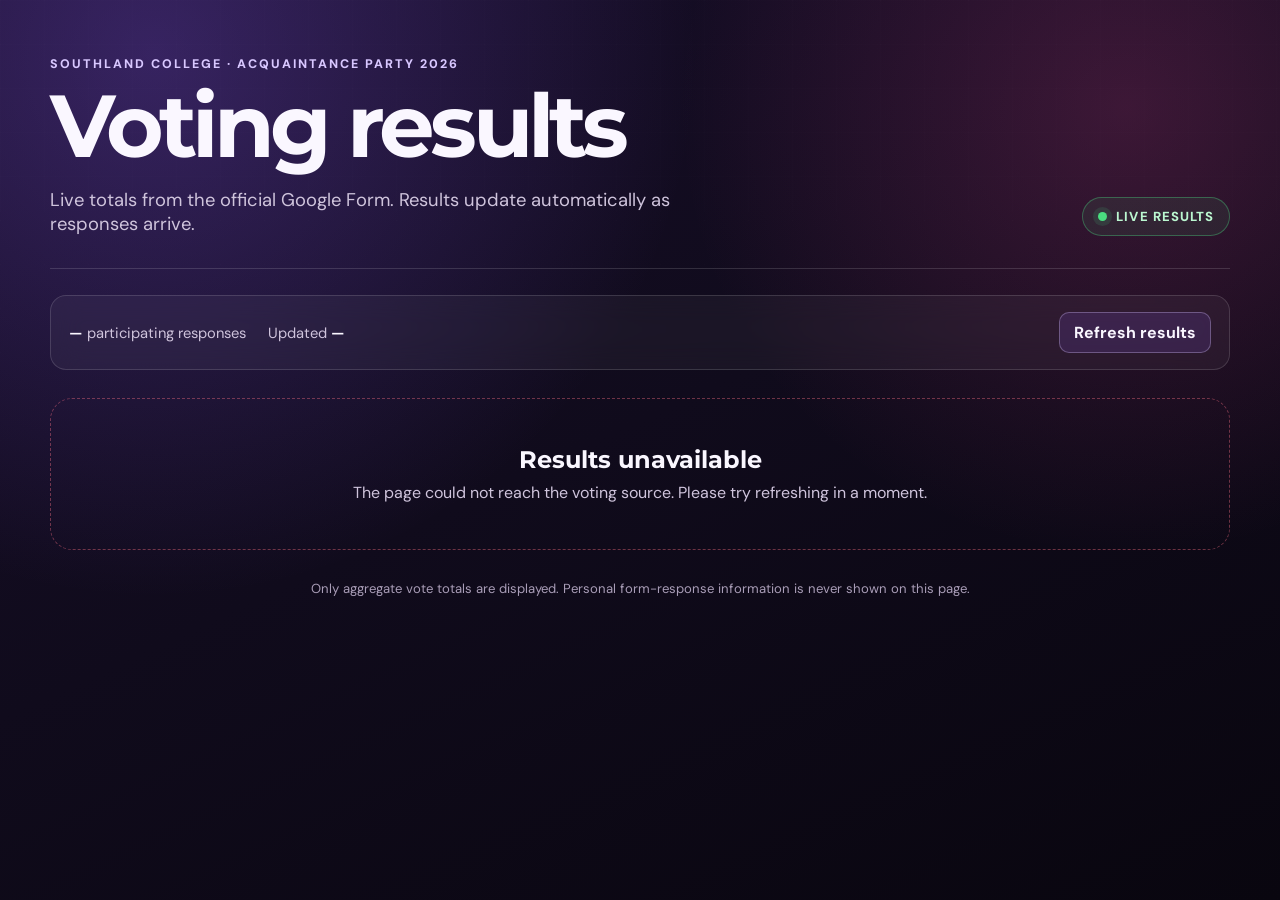
==== acquaintance-voting.html @ 0d2f1a04 "Add live acquaintance voting results" ====
<!DOCTYPE html>
<html lang="en">
<head>
    <meta charset="UTF-8">
    <meta name="viewport" content="width=device-width, initial-scale=1.0">
    <meta name="robots" content="noindex, nofollow">
    <title>Acquaintance Party 2026 | Voting Results</title>
    <meta name="description" content="Live voting results for the Southland College Acquaintance Party 2026.">
    <link rel="icon" href="favicon.ico" sizes="any">
    <link rel="preconnect" href="https://fonts.googleapis.com">
    <link rel="preconnect" href="https://fonts.gstatic.com" crossorigin>
    <link href="https://fonts.googleapis.com/css2?family=DM+Sans:wght@400;500;600;700;800&amp;family=Montserrat:wght@700;800;900&amp;display=swap" rel="stylesheet">
    <style>
        :root {
            color-scheme: dark;
            --bg: #100b1c;
            --panel: rgba(255, 255, 255, 0.075);
            --panel-strong: rgba(255, 255, 255, 0.11);
            --line: rgba(255, 255, 255, 0.14);
            --text: #faf7ff;
            --muted: #cfc4dc;
            --violet: #8b5cf6;
            --pink: #ec4899;
            --gold: #fbbf24;
            --success: #4ade80;
            --danger: #fb7185;
            --radius: 22px;
        }

        * { box-sizing: border-box; }

        html { min-height: 100%; }

        body {
            margin: 0;
            min-height: 100vh;
            color: var(--text);
            background:
                radial-gradient(circle at 12% 6%, rgba(139, 92, 246, 0.28), transparent 34rem),
                radial-gradient(circle at 88% 12%, rgba(236, 72, 153, 0.2), transparent 28rem),
                linear-gradient(155deg, #180e2a 0%, var(--bg) 48%, #09060f 100%);
            font-family: "DM Sans", system-ui, sans-serif;
        }

        body::before {
            content: "";
            position: fixed;
            inset: 0;
            pointer-events: none;
            opacity: 0.32;
            background-image:
                linear-gradient(rgba(255, 255, 255, 0.035) 1px, transparent 1px),
                linear-gradient(90deg, rgba(255, 255, 255, 0.035) 1px, transparent 1px);
            background-size: 44px 44px;
            mask-image: linear-gradient(to bottom, black, transparent 85%);
        }

        button { font: inherit; }

        .page-shell {
            position: relative;
            width: min(1180px, calc(100% - 32px));
            margin: 0 auto;
            padding: 56px 0 72px;
        }

        .event-header {
            display: grid;
            grid-template-columns: 1fr auto;
            gap: 28px;
            align-items: end;
            padding-bottom: 32px;
            border-bottom: 1px solid var(--line);
        }

        .eyebrow {
            margin: 0 0 12px;
            color: #d8c7ff;
            font-size: 0.78rem;
            font-weight: 800;
            letter-spacing: 0.16em;
            text-transform: uppercase;
        }

        h1 {
            max-width: 820px;
            margin: 0;
            font-family: "Montserrat", sans-serif;
            font-size: clamp(2.25rem, 7vw, 5.5rem);
            line-height: 0.96;
            letter-spacing: -0.055em;
        }

        .subtitle {
            max-width: 680px;
            margin: 20px 0 0;
            color: var(--muted);
            font-size: clamp(1rem, 2vw, 1.15rem);
        }

        .live-badge {
            display: inline-flex;
            align-items: center;
            gap: 9px;
            min-width: max-content;
            padding: 10px 15px;
            border: 1px solid rgba(74, 222, 128, 0.35);
            border-radius: 999px;
            color: #bbf7d0;
            background: rgba(74, 222, 128, 0.08);
            font-size: 0.82rem;
            font-weight: 800;
            letter-spacing: 0.08em;
            text-transform: uppercase;
        }

        .live-badge::before {
            content: "";
            width: 9px;
            height: 9px;
            border-radius: 50%;
            background: var(--success);
            box-shadow: 0 0 0 5px rgba(74, 222, 128, 0.12);
        }

        .summary {
            display: flex;
            flex-wrap: wrap;
            gap: 14px;
            align-items: center;
            justify-content: space-between;
            margin: 26px 0 28px;
            padding: 16px 18px;
            border: 1px solid var(--line);
            border-radius: 16px;
            background: rgba(255, 255, 255, 0.045);
            backdrop-filter: blur(14px);
        }

        .summary-copy {
            display: flex;
            flex-wrap: wrap;
            gap: 9px 22px;
            color: var(--muted);
            font-size: 0.92rem;
        }

        .summary-copy strong { color: var(--text); }

        .refresh-button {
            padding: 9px 14px;
            border: 1px solid rgba(216, 199, 255, 0.32);
            border-radius: 10px;
            color: var(--text);
            background: rgba(139, 92, 246, 0.14);
            cursor: pointer;
            font-weight: 700;
            transition: background 160ms ease, transform 160ms ease;
        }

        .refresh-button:hover { background: rgba(139, 92, 246, 0.26); }
        .refresh-button:active { transform: translateY(1px); }
        .refresh-button:disabled { cursor: wait; opacity: 0.62; }

        .results-grid {
            display: grid;
            grid-template-columns: repeat(2, minmax(0, 1fr));
            gap: 20px;
        }

        .category-card {
            overflow: hidden;
            padding: 24px;
            border: 1px solid var(--line);
            border-radius: var(--radius);
            background: linear-gradient(155deg, var(--panel-strong), var(--panel));
            box-shadow: 0 28px 70px rgba(0, 0, 0, 0.2);
            backdrop-filter: blur(16px);
        }

        .category-card:first-child { grid-column: 1 / -1; }

        .category-heading {
            display: flex;
            gap: 16px;
            align-items: baseline;
            justify-content: space-between;
            margin-bottom: 22px;
        }

        .category-heading h2 {
            margin: 0;
            font-family: "Montserrat", sans-serif;
            font-size: clamp(1.3rem, 3vw, 1.8rem);
            letter-spacing: -0.025em;
        }

        .category-total {
            color: var(--muted);
            font-size: 0.86rem;
            white-space: nowrap;
        }

        .option-list {
            display: grid;
            gap: 17px;
            margin: 0;
            padding: 0;
            list-style: none;
        }

        .option-row { min-width: 0; }

        .option-copy {
            display: grid;
            grid-template-columns: minmax(0, 1fr) auto;
            gap: 16px;
            align-items: baseline;
            margin-bottom: 7px;
        }

        .option-name {
            overflow: hidden;
            font-weight: 700;
            text-overflow: ellipsis;
            white-space: nowrap;
        }

        .option-result {
            color: var(--muted);
            font-size: 0.86rem;
            white-space: nowrap;
        }

        .option-result strong {
            color: var(--text);
            font-size: 0.98rem;
        }

        .bar-track {
            height: 9px;
            overflow: hidden;
            border-radius: 999px;
            background: rgba(255, 255, 255, 0.09);
        }

        .bar-fill {
            width: 0;
            height: 100%;
            border-radius: inherit;
            background: linear-gradient(90deg, var(--violet), var(--pink));
            box-shadow: 0 0 20px rgba(139, 92, 246, 0.35);
            transition: width 650ms cubic-bezier(.2, .8, .2, 1);
        }

        .option-row:first-child .bar-fill {
            background: linear-gradient(90deg, var(--gold), #fb7185);
            box-shadow: 0 0 22px rgba(251, 191, 36, 0.28);
        }

        .state-panel {
            grid-column: 1 / -1;
            padding: 46px 24px;
            border: 1px dashed rgba(255, 255, 255, 0.22);
            border-radius: var(--radius);
            color: var(--muted);
            text-align: center;
        }

        .state-panel h2 {
            margin: 0 0 8px;
            color: var(--text);
            font-family: "Montserrat", sans-serif;
        }

        .state-panel p { margin: 0 auto; max-width: 620px; }
        .state-panel.error { border-color: rgba(251, 113, 133, 0.4); }

        .page-footer {
            margin-top: 30px;
            color: #a99db7;
            font-size: 0.82rem;
            text-align: center;
        }

        @media (max-width: 760px) {
            .page-shell { padding-top: 34px; }
            .event-header { grid-template-columns: 1fr; align-items: start; }
            .results-grid { grid-template-columns: 1fr; }
            .category-card:first-child { grid-column: auto; }
        }

        @media (prefers-reduced-motion: reduce) {
            *, *::before, *::after { scroll-behavior: auto !important; transition: none !important; }
        }
    </style>
</head>
<body>
    <main class="page-shell">
        <header class="event-header">
            <div>
                <p class="eyebrow">Southland College · Acquaintance Party 2026</p>
                <h1>Voting results</h1>
                <p class="subtitle">Live totals from the official Google Form. Results update automatically as responses arrive.</p>
            </div>
            <div class="live-badge" id="live-badge">Live results</div>
        </header>

        <section class="summary" aria-label="Voting summary">
            <div class="summary-copy">
                <span><strong id="response-count">—</strong> participating responses</span>
                <span>Updated <strong id="updated-time">—</strong></span>
            </div>
            <button class="refresh-button" id="refresh-button" type="button">Refresh results</button>
        </section>

        <section class="results-grid" id="results" aria-live="polite" aria-busy="true">
            <div class="state-panel">
                <h2>Loading results…</h2>
                <p>Getting the latest totals from the official response sheet.</p>
            </div>
        </section>

        <footer class="page-footer">
            Only aggregate vote totals are displayed. Personal form-response information is never shown on this page.
        </footer>
    </main>

    <script>
        // After deploying google-apps-script.gs, paste its /exec Web App URL below.
        const RESULTS_API_URL = "https://script.google.com/macros/s/AKfycbyng-ftFOT2OsuEIpKf9MAMeqkXA8W4ngosFOmEks7NLyz4kT1vCEHsPVqOGMO6ZtnE/exec";
        const AUTO_REFRESH_MS = 30_000;

        const resultsElement = document.querySelector("#results");
        const responseCountElement = document.querySelector("#response-count");
        const updatedTimeElement = document.querySelector("#updated-time");
        const refreshButton = document.querySelector("#refresh-button");
        const liveBadge = document.querySelector("#live-badge");

        function escapeHtml(value) {
            return String(value)
                .replaceAll("&", "&amp;")
                .replaceAll("<", "&lt;")
                .replaceAll(">", "&gt;")
                .replaceAll('"', "&quot;")
                .replaceAll("'", "&#039;");
        }

        function renderState(title, message, isError = false) {
            resultsElement.innerHTML = `
                <div class="state-panel${isError ? " error" : ""}">
                    <h2>${escapeHtml(title)}</h2>
                    <p>${escapeHtml(message)}</p>
                </div>`;
        }

        function renderCategories(categories) {
            if (!Array.isArray(categories) || categories.length === 0) {
                renderState("No votes yet", "Results will appear here after the first valid response.");
                return;
            }

            resultsElement.innerHTML = categories.map((category) => {
                const options = Array.isArray(category.options) ? category.options : [];
                const optionRows = options.map((option) => `
                    <li class="option-row">
                        <div class="option-copy">
                            <span class="option-name" title="${escapeHtml(option.name)}">${escapeHtml(option.name)}</span>
                            <span class="option-result"><strong>${Number(option.count).toLocaleString()}</strong> · ${Number(option.percent).toFixed(1)}%</span>
                        </div>
                        <div class="bar-track" role="img" aria-label="${escapeHtml(option.name)}: ${Number(option.percent).toFixed(1)} percent">
                            <div class="bar-fill" style="width: ${Math.max(0, Math.min(100, Number(option.percent)))}%"></div>
                        </div>
                    </li>`).join("");

                return `
                    <article class="category-card">
                        <div class="category-heading">
                            <h2>${escapeHtml(category.name)}</h2>
                            <span class="category-total">${Number(category.totalVotes).toLocaleString()} votes</span>
                        </div>
                        <ol class="option-list">${optionRows}</ol>
                    </article>`;
            }).join("");
        }

        async function loadResults() {
            if (RESULTS_API_URL.startsWith("PASTE_")) {
                renderState(
                    "Connect the Google Sheet",
                    "Deploy the included Google Apps Script, then paste its Web App URL into RESULTS_API_URL in this file."
                );
                resultsElement.setAttribute("aria-busy", "false");
                return;
            }

            refreshButton.disabled = true;
            refreshButton.textContent = "Refreshing…";
            resultsElement.setAttribute("aria-busy", "true");

            try {
                const requestUrl = `${RESULTS_API_URL}?t=${Date.now()}`;
                const response = await fetch(requestUrl, { method: "GET", redirect: "follow" });
                if (!response.ok) throw new Error(`Request failed (${response.status})`);

                const data = await response.json();
                if (data.error) throw new Error(data.error);

                if (data.resultsVisible === false) {
                    liveBadge.textContent = "Results hidden";
                    renderState("Voting is in progress", data.message || "Results will be published after voting closes.");
                    responseCountElement.textContent = "—";
                } else {
                    liveBadge.textContent = "Live results";
                    renderCategories(data.categories);
                    responseCountElement.textContent = Number(data.totalResponses || 0).toLocaleString();
                }

                const updatedAt = data.updatedAt ? new Date(data.updatedAt) : new Date();
                updatedTimeElement.textContent = updatedAt.toLocaleTimeString([], { hour: "numeric", minute: "2-digit" });
            } catch (error) {
                console.error(error);
                renderState("Results unavailable", "The page could not reach the voting source. Please try refreshing in a moment.", true);
            } finally {
                refreshButton.disabled = false;
                refreshButton.textContent = "Refresh results";
                resultsElement.setAttribute("aria-busy", "false");
            }
        }

        refreshButton.addEventListener("click", loadResults);
        loadResults();
        window.setInterval(loadResults, AUTO_REFRESH_MS);
    </script>
</body>
</html>
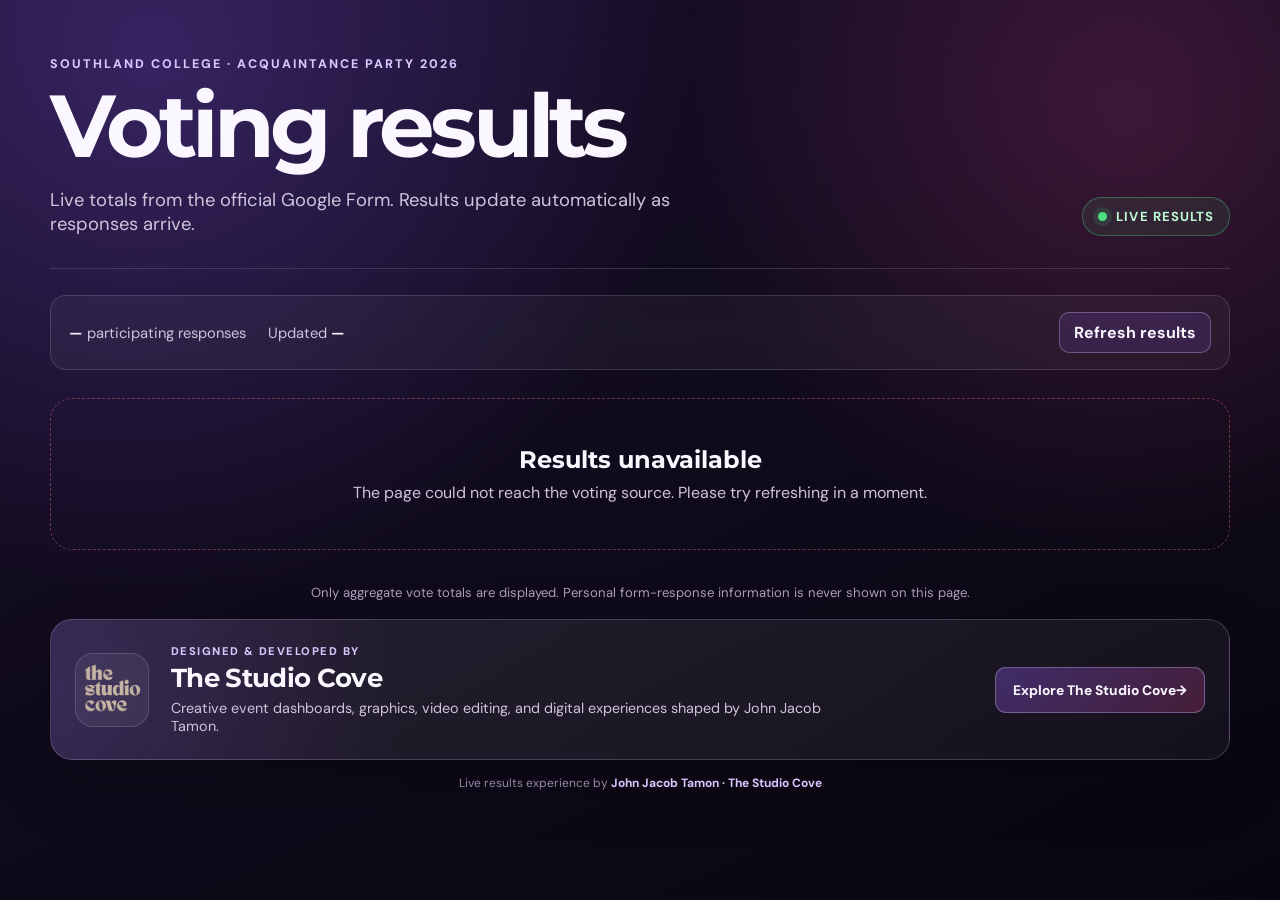
==== commit 82c9458d: "Feature theme results and Studio Cove credit" ====
--- a/acquaintance-voting.html
+++ b/acquaintance-voting.html
@@ -178,7 +178,14 @@
             backdrop-filter: blur(16px);
         }
 
-        .category-card:first-child { grid-column: 1 / -1; }
+        .category-card--featured {
+            grid-column: 1 / -1;
+            border-color: rgba(251, 191, 36, 0.42);
+            background:
+                radial-gradient(circle at 90% 0%, rgba(251, 191, 36, 0.14), transparent 24rem),
+                linear-gradient(155deg, rgba(139, 92, 246, 0.2), var(--panel));
+            box-shadow: 0 28px 80px rgba(0, 0, 0, 0.26), 0 0 0 1px rgba(251, 191, 36, 0.08);
+        }
 
         .category-heading {
             display: flex;
@@ -193,6 +200,26 @@
             font-family: "Montserrat", sans-serif;
             font-size: clamp(1.3rem, 3vw, 1.8rem);
             letter-spacing: -0.025em;
+        }
+
+        .category-title-group {
+            display: flex;
+            flex-wrap: wrap;
+            gap: 10px;
+            align-items: center;
+        }
+
+        .featured-label {
+            display: inline-flex;
+            padding: 5px 9px;
+            border: 1px solid rgba(251, 191, 36, 0.38);
+            border-radius: 999px;
+            color: #fde68a;
+            background: rgba(251, 191, 36, 0.1);
+            font-size: 0.68rem;
+            font-weight: 800;
+            letter-spacing: 0.08em;
+            text-transform: uppercase;
         }
 
         .category-total {
@@ -276,18 +303,120 @@
         .state-panel p { margin: 0 auto; max-width: 620px; }
         .state-panel.error { border-color: rgba(251, 113, 133, 0.4); }
 
-        .page-footer {
-            margin-top: 30px;
+        .page-footer { margin-top: 34px; }
+
+        .privacy-note {
+            margin: 0 0 18px;
             color: #a99db7;
             font-size: 0.82rem;
             text-align: center;
         }
+
+        .credit-card {
+            display: grid;
+            grid-template-columns: auto minmax(0, 1fr) auto;
+            gap: 22px;
+            align-items: center;
+            padding: 24px;
+            border: 1px solid rgba(216, 199, 255, 0.22);
+            border-radius: var(--radius);
+            background:
+                radial-gradient(circle at 0% 50%, rgba(139, 92, 246, 0.2), transparent 22rem),
+                linear-gradient(145deg, rgba(255, 255, 255, 0.085), rgba(255, 255, 255, 0.045));
+            box-shadow: 0 24px 64px rgba(0, 0, 0, 0.2);
+            text-align: left;
+        }
+
+        .credit-logo-link {
+            display: grid;
+            width: 74px;
+            height: 74px;
+            place-items: center;
+            border: 1px solid rgba(255, 255, 255, 0.14);
+            border-radius: 18px;
+            background: rgba(255, 255, 255, 0.06);
+        }
+
+        .credit-logo {
+            display: block;
+            width: 58px;
+            height: 58px;
+            object-fit: contain;
+        }
+
+        .credit-eyebrow {
+            margin: 0 0 3px;
+            color: #d8c7ff;
+            font-size: 0.7rem;
+            font-weight: 800;
+            letter-spacing: 0.13em;
+            text-transform: uppercase;
+        }
+
+        .credit-copy h2 {
+            margin: 0;
+            font-family: "Montserrat", sans-serif;
+            font-size: clamp(1.25rem, 3vw, 1.65rem);
+            letter-spacing: -0.025em;
+        }
+
+        .credit-description {
+            max-width: 650px;
+            margin: 5px 0 0;
+            color: var(--muted);
+            font-size: 0.9rem;
+        }
+
+        .credit-cta {
+            display: inline-flex;
+            align-items: center;
+            justify-content: center;
+            min-height: 46px;
+            padding: 11px 17px;
+            border: 1px solid rgba(216, 199, 255, 0.34);
+            border-radius: 11px;
+            color: var(--text);
+            background: linear-gradient(135deg, rgba(139, 92, 246, 0.34), rgba(236, 72, 153, 0.22));
+            font-size: 0.86rem;
+            font-weight: 800;
+            text-decoration: none;
+            white-space: nowrap;
+            transition: border-color 160ms ease, transform 160ms ease;
+        }
+
+        .credit-cta:hover {
+            border-color: rgba(216, 199, 255, 0.68);
+            transform: translateY(-2px);
+        }
+
+        .creator-credit {
+            margin: 15px 0 0;
+            color: #9588a5;
+            font-size: 0.75rem;
+            text-align: center;
+        }
+
+        .creator-credit a {
+            color: #d8c7ff;
+            font-weight: 700;
+            text-decoration: none;
+        }
+
+        .creator-credit a:hover { text-decoration: underline; }
 
         @media (max-width: 760px) {
             .page-shell { padding-top: 34px; }
             .event-header { grid-template-columns: 1fr; align-items: start; }
             .results-grid { grid-template-columns: 1fr; }
-            .category-card:first-child { grid-column: auto; }
+            .category-card--featured { grid-column: auto; }
+            .credit-card { grid-template-columns: auto minmax(0, 1fr); }
+            .credit-cta { grid-column: 1 / -1; }
+        }
+
+        @media (max-width: 460px) {
+            .credit-card { grid-template-columns: 1fr; text-align: center; }
+            .credit-logo-link { margin: 0 auto; }
+            .credit-cta { grid-column: auto; }
         }
 
         @media (prefers-reduced-motion: reduce) {
@@ -322,7 +451,19 @@
         </section>
 
         <footer class="page-footer">
-            Only aggregate vote totals are displayed. Personal form-response information is never shown on this page.
+            <p class="privacy-note">Only aggregate vote totals are displayed. Personal form-response information is never shown on this page.</p>
+            <div class="credit-card">
+                <a class="credit-logo-link" href="/" aria-label="Visit The Studio Cove portfolio">
+                    <img class="credit-logo" src="the-studio-cove-logo-john-jacob-tamon.png" alt="The Studio Cove logo">
+                </a>
+                <div class="credit-copy">
+                    <p class="credit-eyebrow">Designed &amp; developed by</p>
+                    <h2>The Studio Cove</h2>
+                    <p class="credit-description">Creative event dashboards, graphics, video editing, and digital experiences shaped by John Jacob Tamon.</p>
+                </div>
+                <a class="credit-cta" href="/">Explore The Studio Cove <span aria-hidden="true">→</span></a>
+            </div>
+            <p class="creator-credit">Live results experience by <a href="/">John Jacob Tamon · The Studio Cove</a></p>
         </footer>
     </main>
 
@@ -360,8 +501,15 @@
                 return;
             }
 
-            resultsElement.innerHTML = categories.map((category) => {
+            const orderedCategories = [...categories].sort((a, b) => {
+                const aIsTheme = String(a.name).toLowerCase() === "theme";
+                const bIsTheme = String(b.name).toLowerCase() === "theme";
+                return Number(bIsTheme) - Number(aIsTheme);
+            });
+
+            resultsElement.innerHTML = orderedCategories.map((category) => {
                 const options = Array.isArray(category.options) ? category.options : [];
+                const isFeatured = String(category.name).toLowerCase() === "theme";
                 const optionRows = options.map((option) => `
                     <li class="option-row">
                         <div class="option-copy">
@@ -374,9 +522,12 @@
                     </li>`).join("");
 
                 return `
-                    <article class="category-card">
+                    <article class="category-card${isFeatured ? " category-card--featured" : ""}">
                         <div class="category-heading">
-                            <h2>${escapeHtml(category.name)}</h2>
+                            <div class="category-title-group">
+                                <h2>${escapeHtml(category.name)}</h2>
+                                ${isFeatured ? '<span class="featured-label">Featured vote</span>' : ""}
+                            </div>
                             <span class="category-total">${Number(category.totalVotes).toLocaleString()} votes</span>
                         </div>
                         <ol class="option-list">${optionRows}</ol>
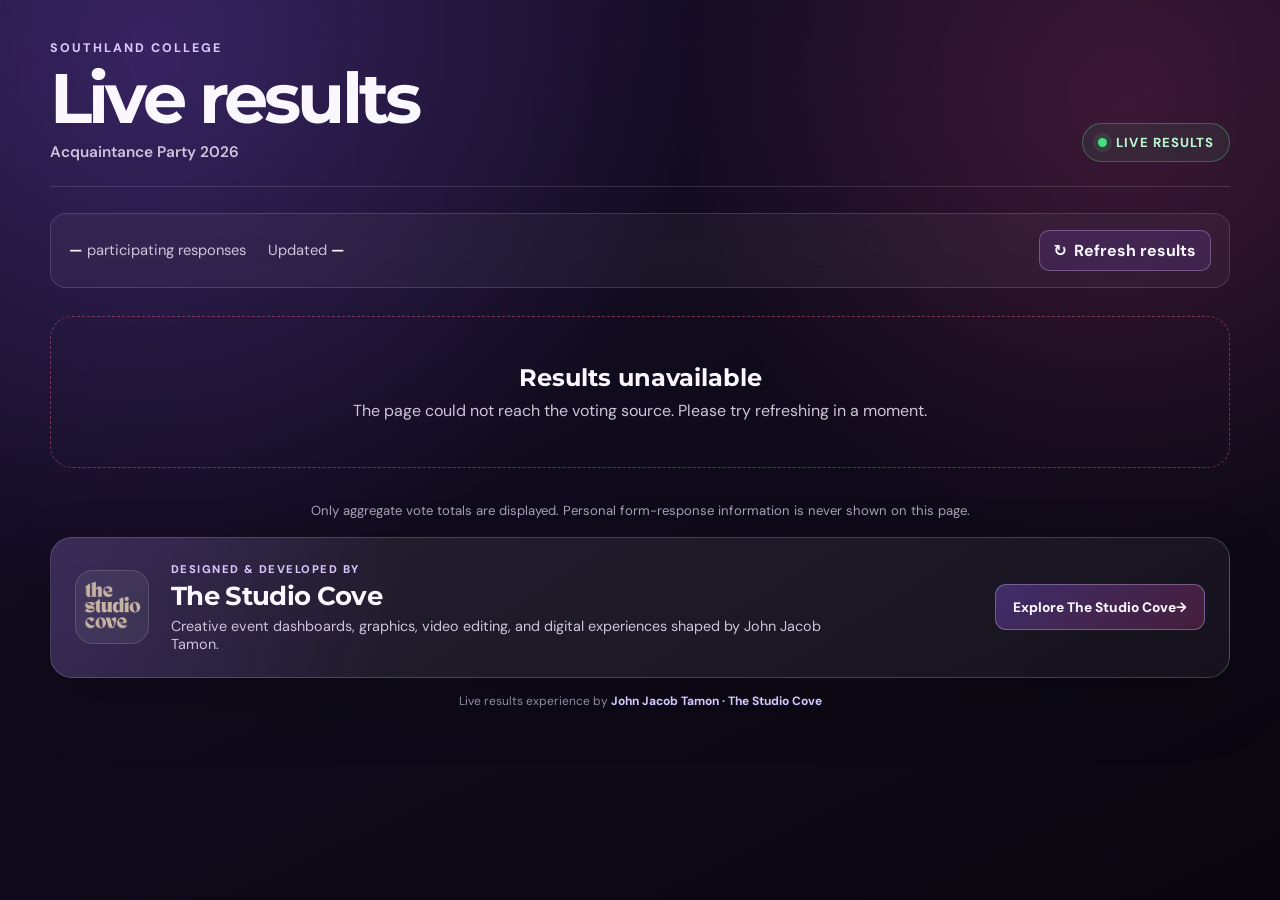
==== commit 47a05535: "Animate voting results and simplify header" ====
--- a/acquaintance-voting.html
+++ b/acquaintance-voting.html
@@ -61,7 +61,7 @@
             position: relative;
             width: min(1180px, calc(100% - 32px));
             margin: 0 auto;
-            padding: 56px 0 72px;
+            padding: 40px 0 72px;
         }
 
         .event-header {
@@ -69,12 +69,16 @@
             grid-template-columns: 1fr auto;
             gap: 28px;
             align-items: end;
-            padding-bottom: 32px;
+            padding-bottom: 24px;
             border-bottom: 1px solid var(--line);
         }
 
+        .event-header > div:first-child {
+            animation: header-enter 650ms cubic-bezier(.16, 1, .3, 1) both;
+        }
+
         .eyebrow {
-            margin: 0 0 12px;
+            margin: 0 0 8px;
             color: #d8c7ff;
             font-size: 0.78rem;
             font-weight: 800;
@@ -86,16 +90,16 @@
             max-width: 820px;
             margin: 0;
             font-family: "Montserrat", sans-serif;
-            font-size: clamp(2.25rem, 7vw, 5.5rem);
-            line-height: 0.96;
+            font-size: clamp(2.15rem, 6vw, 4.35rem);
+            line-height: 1;
             letter-spacing: -0.055em;
         }
 
         .subtitle {
-            max-width: 680px;
-            margin: 20px 0 0;
+            margin: 8px 0 0;
             color: var(--muted);
-            font-size: clamp(1rem, 2vw, 1.15rem);
+            font-size: 0.96rem;
+            font-weight: 600;
         }
 
         .live-badge {
@@ -112,6 +116,7 @@
             font-weight: 800;
             letter-spacing: 0.08em;
             text-transform: uppercase;
+            animation: badge-enter 600ms 120ms cubic-bezier(.16, 1, .3, 1) both;
         }
 
         .live-badge::before {
@@ -121,6 +126,7 @@
             border-radius: 50%;
             background: var(--success);
             box-shadow: 0 0 0 5px rgba(74, 222, 128, 0.12);
+            animation: live-pulse 2s ease-out infinite;
         }
 
         .summary {
@@ -162,6 +168,18 @@
         .refresh-button:active { transform: translateY(1px); }
         .refresh-button:disabled { cursor: wait; opacity: 0.62; }
 
+        .refresh-button::before {
+            content: "↻";
+            display: inline-block;
+            margin-right: 7px;
+            font-size: 1rem;
+            line-height: 1;
+        }
+
+        .refresh-button:disabled::before { animation: spin 800ms linear infinite; }
+
+        .summary strong.is-updating { animation: count-pop 480ms cubic-bezier(.16, 1, .3, 1); }
+
         .results-grid {
             display: grid;
             grid-template-columns: repeat(2, minmax(0, 1fr));
@@ -176,6 +194,8 @@
             background: linear-gradient(155deg, var(--panel-strong), var(--panel));
             box-shadow: 0 28px 70px rgba(0, 0, 0, 0.2);
             backdrop-filter: blur(16px);
+            animation: card-enter 620ms cubic-bezier(.16, 1, .3, 1) both;
+            animation-delay: calc(var(--card-index, 0) * 90ms);
         }
 
         .category-card--featured {
@@ -220,6 +240,8 @@
             font-weight: 800;
             letter-spacing: 0.08em;
             text-transform: uppercase;
+            background-size: 200% 100%;
+            animation: label-glow 3s ease-in-out infinite;
         }
 
         .category-total {
@@ -236,7 +258,11 @@
             list-style: none;
         }
 
-        .option-row { min-width: 0; }
+        .option-row {
+            min-width: 0;
+            animation: option-enter 500ms cubic-bezier(.16, 1, .3, 1) both;
+            animation-delay: calc(160ms + (var(--row-index, 0) * 45ms));
+        }
 
         .option-copy {
             display: grid;
@@ -272,12 +298,14 @@
         }
 
         .bar-fill {
-            width: 0;
+            width: var(--bar-width, 0%);
             height: 100%;
             border-radius: inherit;
             background: linear-gradient(90deg, var(--violet), var(--pink));
             box-shadow: 0 0 20px rgba(139, 92, 246, 0.35);
-            transition: width 650ms cubic-bezier(.2, .8, .2, 1);
+            transform-origin: left;
+            animation: grow-bar 900ms cubic-bezier(.16, 1, .3, 1) both;
+            animation-delay: calc(220ms + (var(--row-index, 0) * 50ms));
         }
 
         .option-row:first-child .bar-fill {
@@ -404,6 +432,49 @@
 
         .creator-credit a:hover { text-decoration: underline; }
 
+        @keyframes header-enter {
+            from { opacity: 0; transform: translateY(18px); }
+            to { opacity: 1; transform: translateY(0); }
+        }
+
+        @keyframes badge-enter {
+            from { opacity: 0; transform: translateX(14px); }
+            to { opacity: 1; transform: translateX(0); }
+        }
+
+        @keyframes live-pulse {
+            0%, 45% { box-shadow: 0 0 0 5px rgba(74, 222, 128, 0.12); }
+            75%, 100% { box-shadow: 0 0 0 12px rgba(74, 222, 128, 0); }
+        }
+
+        @keyframes card-enter {
+            from { opacity: 0; transform: translateY(22px) scale(0.985); }
+            to { opacity: 1; transform: translateY(0) scale(1); }
+        }
+
+        @keyframes option-enter {
+            from { opacity: 0; transform: translateX(-10px); }
+            to { opacity: 1; transform: translateX(0); }
+        }
+
+        @keyframes grow-bar {
+            from { transform: scaleX(0); filter: brightness(1.4); }
+            to { transform: scaleX(1); filter: brightness(1); }
+        }
+
+        @keyframes label-glow {
+            0%, 100% { box-shadow: 0 0 0 rgba(251, 191, 36, 0); }
+            50% { box-shadow: 0 0 18px rgba(251, 191, 36, 0.16); }
+        }
+
+        @keyframes count-pop {
+            0% { opacity: 0.4; transform: translateY(4px); }
+            65% { transform: translateY(-2px) scale(1.06); }
+            100% { opacity: 1; transform: translateY(0) scale(1); }
+        }
+
+        @keyframes spin { to { transform: rotate(1turn); } }
+
         @media (max-width: 760px) {
             .page-shell { padding-top: 34px; }
             .event-header { grid-template-columns: 1fr; align-items: start; }
@@ -420,7 +491,11 @@
         }
 
         @media (prefers-reduced-motion: reduce) {
-            *, *::before, *::after { scroll-behavior: auto !important; transition: none !important; }
+            *, *::before, *::after {
+                scroll-behavior: auto !important;
+                transition: none !important;
+                animation: none !important;
+            }
         }
     </style>
 </head>
@@ -428,9 +503,9 @@
     <main class="page-shell">
         <header class="event-header">
             <div>
-                <p class="eyebrow">Southland College · Acquaintance Party 2026</p>
-                <h1>Voting results</h1>
-                <p class="subtitle">Live totals from the official Google Form. Results update automatically as responses arrive.</p>
+                <p class="eyebrow">Southland College</p>
+                <h1>Live results</h1>
+                <p class="subtitle">Acquaintance Party 2026</p>
             </div>
             <div class="live-badge" id="live-badge">Live results</div>
         </header>
@@ -507,22 +582,25 @@
                 return Number(bIsTheme) - Number(aIsTheme);
             });
 
-            resultsElement.innerHTML = orderedCategories.map((category) => {
+            resultsElement.innerHTML = orderedCategories.map((category, categoryIndex) => {
                 const options = Array.isArray(category.options) ? category.options : [];
                 const isFeatured = String(category.name).toLowerCase() === "theme";
-                const optionRows = options.map((option) => `
-                    <li class="option-row">
+                const optionRows = options.map((option, optionIndex) => {
+                    const barWidth = Math.max(0, Math.min(100, Number(option.percent)));
+                    return `
+                    <li class="option-row" style="--row-index: ${optionIndex}">
                         <div class="option-copy">
                             <span class="option-name" title="${escapeHtml(option.name)}">${escapeHtml(option.name)}</span>
                             <span class="option-result"><strong>${Number(option.count).toLocaleString()}</strong> · ${Number(option.percent).toFixed(1)}%</span>
                         </div>
                         <div class="bar-track" role="img" aria-label="${escapeHtml(option.name)}: ${Number(option.percent).toFixed(1)} percent">
-                            <div class="bar-fill" style="width: ${Math.max(0, Math.min(100, Number(option.percent)))}%"></div>
+                            <div class="bar-fill" style="--bar-width: ${barWidth}%; --row-index: ${optionIndex}"></div>
                         </div>
-                    </li>`).join("");
+                    </li>`;
+                }).join("");
 
                 return `
-                    <article class="category-card${isFeatured ? " category-card--featured" : ""}">
+                    <article class="category-card${isFeatured ? " category-card--featured" : ""}" style="--card-index: ${categoryIndex}">
                         <div class="category-heading">
                             <div class="category-title-group">
                                 <h2>${escapeHtml(category.name)}</h2>
@@ -565,10 +643,16 @@
                     liveBadge.textContent = "Live results";
                     renderCategories(data.categories);
                     responseCountElement.textContent = Number(data.totalResponses || 0).toLocaleString();
+                    responseCountElement.classList.remove("is-updating");
+                    void responseCountElement.offsetWidth;
+                    responseCountElement.classList.add("is-updating");
                 }
 
                 const updatedAt = data.updatedAt ? new Date(data.updatedAt) : new Date();
                 updatedTimeElement.textContent = updatedAt.toLocaleTimeString([], { hour: "numeric", minute: "2-digit" });
+                updatedTimeElement.classList.remove("is-updating");
+                void updatedTimeElement.offsetWidth;
+                updatedTimeElement.classList.add("is-updating");
             } catch (error) {
                 console.error(error);
                 renderState("Results unavailable", "The page could not reach the voting source. Please try refreshing in a moment.", true);
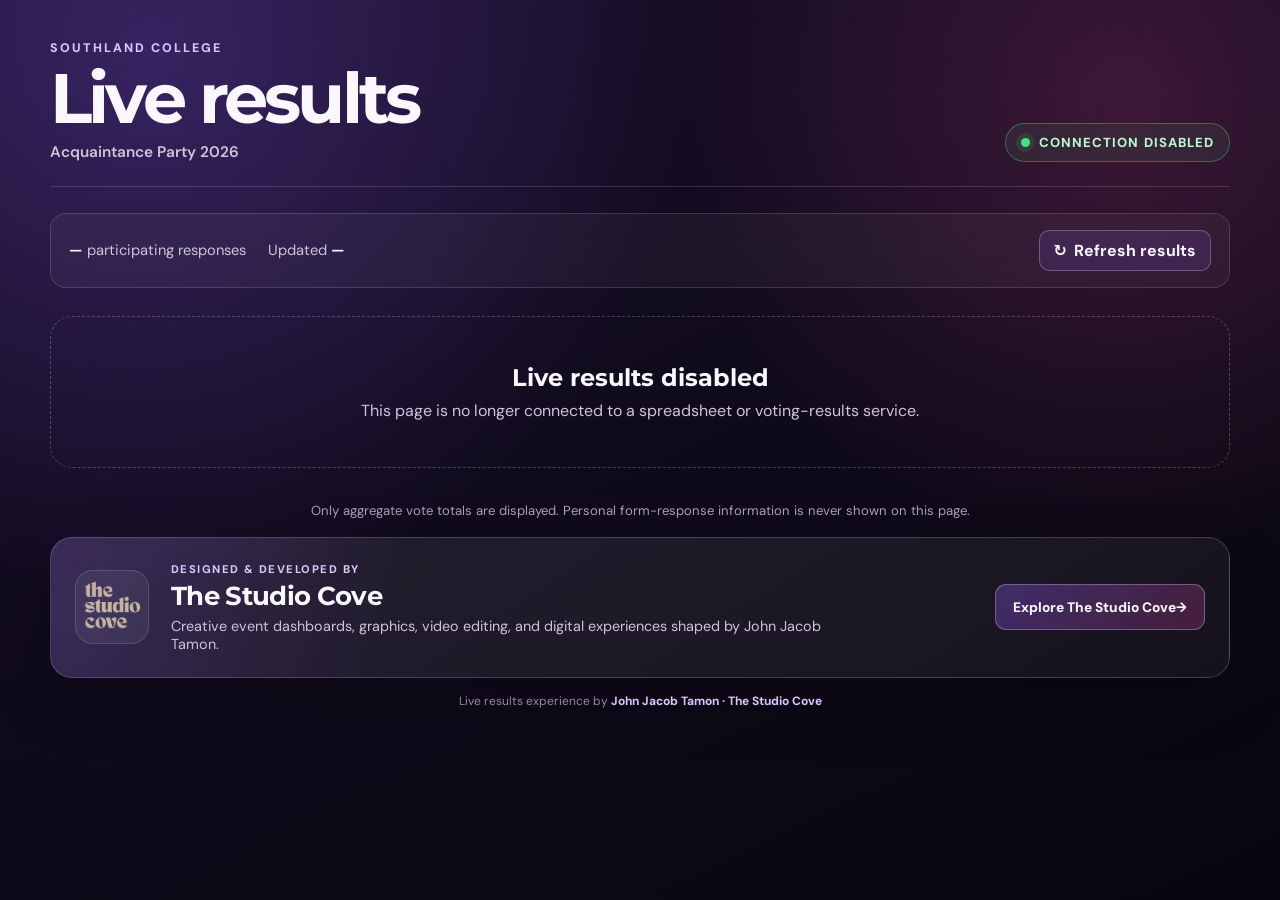
==== commit 1273351a: "Add rates and payment inquiry pages" ====
--- a/acquaintance-voting.html
+++ b/acquaintance-voting.html
@@ -521,7 +521,7 @@
         <section class="results-grid" id="results" aria-live="polite" aria-busy="true">
             <div class="state-panel">
                 <h2>Loading results…</h2>
-                <p>Getting the latest totals from the official response sheet.</p>
+                <p>The live spreadsheet connection has been disabled.</p>
             </div>
         </section>
 
@@ -543,8 +543,8 @@
     </main>
 
     <script>
-        // After deploying google-apps-script.gs, paste its /exec Web App URL below.
-        const RESULTS_API_URL = "https://script.google.com/macros/s/AKfycbyng-ftFOT2OsuEIpKf9MAMeqkXA8W4ngosFOmEks7NLyz4kT1vCEHsPVqOGMO6ZtnE/exec";
+        // Disabled so this page does not connect to a spreadsheet-backed endpoint.
+        const RESULTS_API_URL = "";
         const AUTO_REFRESH_MS = 30_000;
 
         const resultsElement = document.querySelector("#results");
@@ -614,11 +614,14 @@
         }
 
         async function loadResults() {
-            if (RESULTS_API_URL.startsWith("PASTE_")) {
+            if (!RESULTS_API_URL) {
                 renderState(
-                    "Connect the Google Sheet",
-                    "Deploy the included Google Apps Script, then paste its Web App URL into RESULTS_API_URL in this file."
+                    "Live results disabled",
+                    "This page is no longer connected to a spreadsheet or voting-results service."
                 );
+                liveBadge.textContent = "Connection disabled";
+                responseCountElement.textContent = "—";
+                updatedTimeElement.textContent = "—";
                 resultsElement.setAttribute("aria-busy", "false");
                 return;
             }
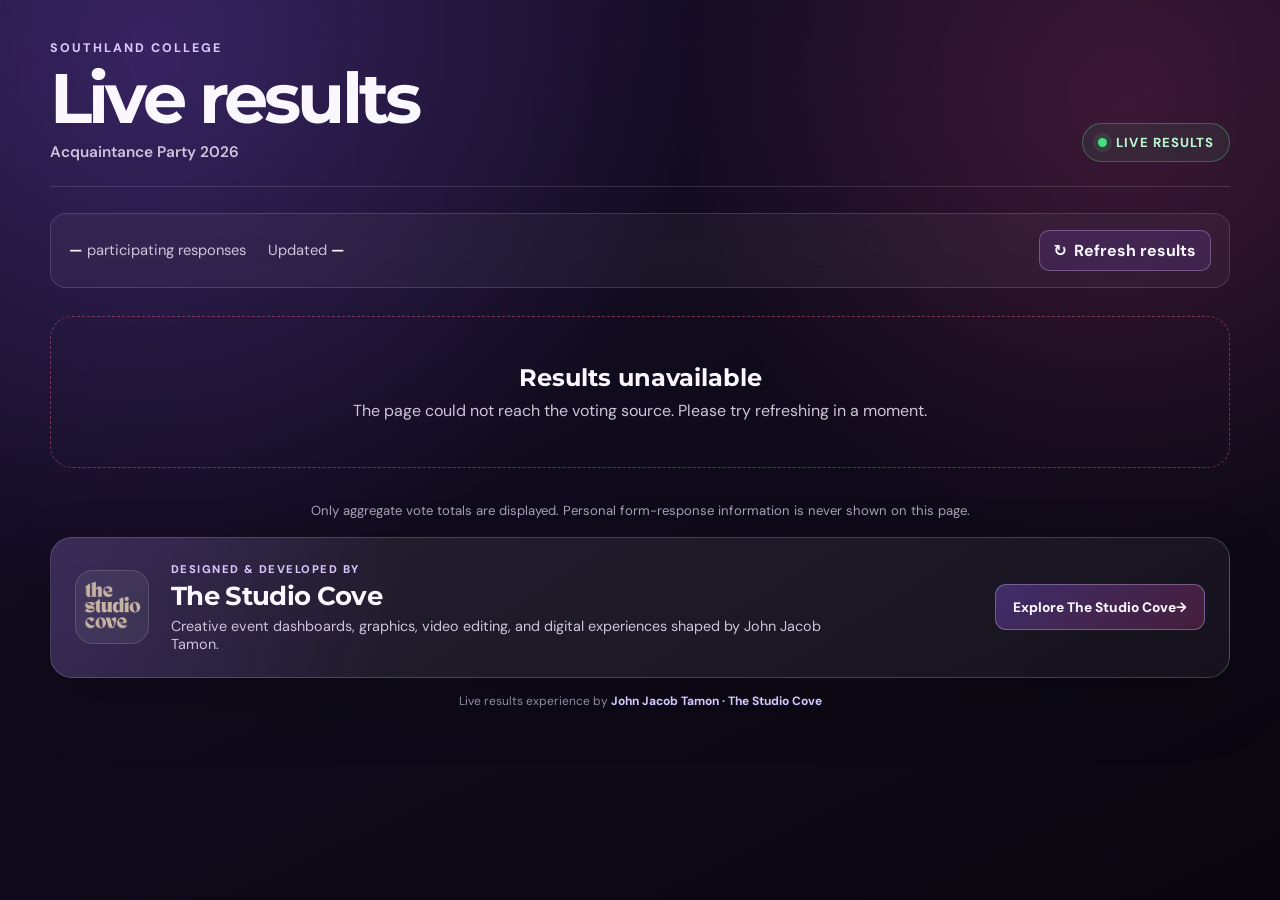
==== commit a851b801: "Restore acquaintance voting results" ====
--- a/acquaintance-voting.html
+++ b/acquaintance-voting.html
@@ -521,7 +521,7 @@
         <section class="results-grid" id="results" aria-live="polite" aria-busy="true">
             <div class="state-panel">
                 <h2>Loading results…</h2>
-                <p>The live spreadsheet connection has been disabled.</p>
+                <p>Getting the latest totals from the official response sheet.</p>
             </div>
         </section>
 
@@ -543,8 +543,8 @@
     </main>
 
     <script>
-        // Disabled so this page does not connect to a spreadsheet-backed endpoint.
-        const RESULTS_API_URL = "";
+        // This read-only endpoint remains available after the Google Form stops accepting responses.
+        const RESULTS_API_URL = "https://script.google.com/macros/s/AKfycbyng-ftFOT2OsuEIpKf9MAMeqkXA8W4ngosFOmEks7NLyz4kT1vCEHsPVqOGMO6ZtnE/exec";
         const AUTO_REFRESH_MS = 30_000;
 
         const resultsElement = document.querySelector("#results");
